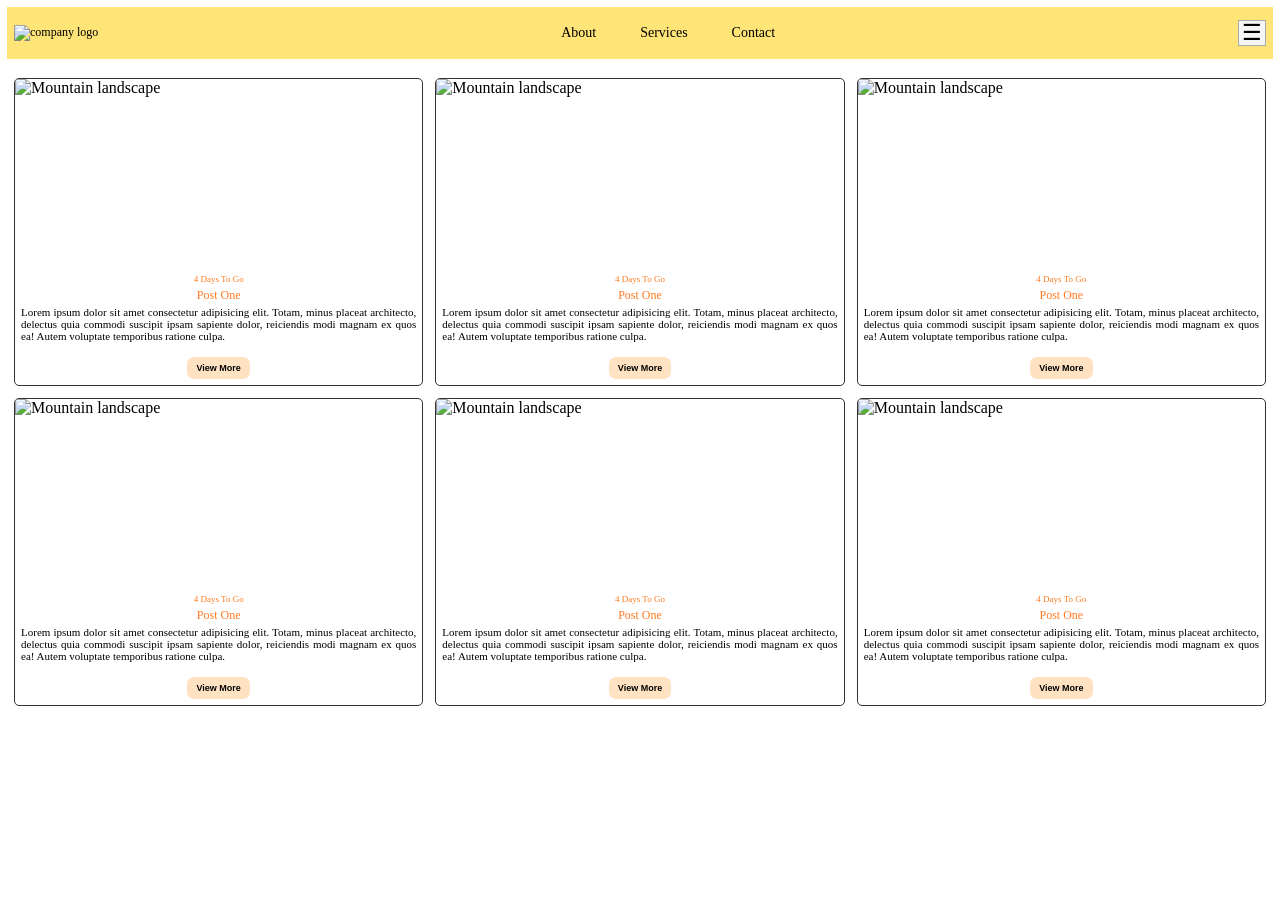
==== week 5/index.html @ 4bf5647d "first" ====
<!DOCTYPE html>
<html lang="en">
<head>
    <meta charset="UTF-8">
    <meta name="viewport" content="width=device-width, initial-scale=1.0">
    <title>Mountain Posts</title>
    <link rel="stylesheet" href="style.css">
</head>
<body>

    <!-- Navigation Bar -->
    <header class="navbar">
        <div class="logo">
            <img src="images/logo.png" alt="company logo">
        </div>

        <nav class="nav-links">
            <a href="#">About</a>
            <a href="#">Services</a>
            <a href="#">Contact</a>
        </nav>

        <button class="menu-button" aria-label="Open menu">
            ☰
        </button>
    </header>

    <!-- Cards Section -->
    <main class="container">

        <div class="card">
            <img class="card-image"
                 src="https://images.unsplash.com/photo-1464822759023-fed622ff2c3b?auto=format&fit=crop&w=800&q=80"
                 alt="Mountain landscape">

            <div class="card-content">
                <p class="date">4 Days To Go</p>
                <h3>Post One</h3>
                <p class="description">
                    Lorem ipsum dolor sit amet consectetur adipisicing elit.
                    Totam, minus placeat architecto, delectus quia commodi
                    suscipit ipsam sapiente dolor, reiciendis modi magnam ex
                    quos ea! Autem voluptate temporibus ratione culpa.
                </p>
                <button class="view-button">View More</button>
            </div>
        </div>

        <div class="card">
            <img class="card-image"
                 src="https://images.unsplash.com/photo-1464822759023-fed622ff2c3b?auto=format&fit=crop&w=800&q=80"
                 alt="Mountain landscape">

            <div class="card-content">
                <p class="date">4 Days To Go</p>
                <h3>Post One</h3>
                <p class="description">
                    Lorem ipsum dolor sit amet consectetur adipisicing elit.
                    Totam, minus placeat architecto, delectus quia commodi
                    suscipit ipsam sapiente dolor, reiciendis modi magnam ex
                    quos ea! Autem voluptate temporibus ratione culpa.
                </p>
                <button class="view-button">View More</button>
            </div>
        </div>

        <div class="card">
            <img class="card-image"
                 src="https://images.unsplash.com/photo-1464822759023-fed622ff2c3b?auto=format&fit=crop&w=800&q=80"
                 alt="Mountain landscape">

            <div class="card-content">
                <p class="date">4 Days To Go</p>
                <h3>Post One</h3>
                <p class="description">
                    Lorem ipsum dolor sit amet consectetur adipisicing elit.
                    Totam, minus placeat architecto, delectus quia commodi
                    suscipit ipsam sapiente dolor, reiciendis modi magnam ex
                    quos ea! Autem voluptate temporibus ratione culpa.
                </p>
                <button class="view-button">View More</button>
            </div>
        </div>

        <div class="card">
            <img class="card-image"
                 src="https://images.unsplash.com/photo-1464822759023-fed622ff2c3b?auto=format&fit=crop&w=800&q=80"
                 alt="Mountain landscape">

            <div class="card-content">
                <p class="date">4 Days To Go</p>
                <h3>Post One</h3>
                <p class="description">
                    Lorem ipsum dolor sit amet consectetur adipisicing elit.
                    Totam, minus placeat architecto, delectus quia commodi
                    suscipit ipsam sapiente dolor, reiciendis modi magnam ex
                    quos ea! Autem voluptate temporibus ratione culpa.
                </p>
                <button class="view-button">View More</button>
            </div>
        </div>

        <div class="card">
            <img class="card-image"
                 src="https://images.unsplash.com/photo-1464822759023-fed622ff2c3b?auto=format&fit=crop&w=800&q=80"
                 alt="Mountain landscape">

            <div class="card-content">
                <p class="date">4 Days To Go</p>
                <h3>Post One</h3>
                <p class="description">
                    Lorem ipsum dolor sit amet consectetur adipisicing elit.
                    Totam, minus placeat architecto, delectus quia commodi
                    suscipit ipsam sapiente dolor, reiciendis modi magnam ex
                    quos ea! Autem voluptate temporibus ratione culpa.
                </p>
                <button class="view-button">View More</button>
            </div>
        </div>

        <div class="card">
            <img class="card-image"
                 src="https://images.unsplash.com/photo-1464822759023-fed622ff2c3b?auto=format&fit=crop&w=800&q=80"
                 alt="Mountain landscape">

            <div class="card-content">
                <p class="date">4 Days To Go</p>
                <h3>Post One</h3>
                <p class="description">
                    Lorem ipsum dolor sit amet consectetur adipisicing elit.
                    Totam, minus placeat architecto, delectus quia commodi
                    suscipit ipsam sapiente dolor, reiciendis modi magnam ex
                    quos ea! Autem voluptate temporibus ratione culpa.
                </p>
                <button class="view-button">View More</button>
            </div>
        </div>

    </main>

</body>
</html>
---- week 5/style.css ----
/* Remove default spacing */
* {
    margin: 0;
    padding: 0;
    box-sizing: border-box;
}

body {
    font-family: "Times New Roman", serif;
    background-color: white;
}

/* Navigation bar */
.navbar {
    height: 52px;
    margin: 7px;
    padding: 0 7px;

    background-color: #ffe477;

    display: flex;
    align-items: center;
    justify-content: space-between;
}

/* Logo */
    .logo {
    font-size: 12px;
}

/* Navigation links */
.nav-links {
    display: flex;
    gap: 44px;
}

.nav-links a {
    text-decoration: none;
    color: black;
    font-size: 14px;
}

/* Hamburger button */
.menu-button {
    font-size: 22px;
    background-color: #f5f5f5;
    border: 1px solid #aaa;
    width: 28px;
    height: 26px;
    line-height: 20px;
    cursor: pointer;
}

/* Flexbox card layout */
.container {
    display: flex;
    flex-wrap: wrap;
    gap: 12px;
    padding: 12px 14px;
}

/* Individual card */
.card {
    flex: 1 1 calc((100% - 24px) / 3);
    min-width: 0;
    border: 1px solid #333;
    border-radius: 5px;
    overflow: hidden;

    display: flex;
    flex-direction: column;
}

/* Mountain image */
.card-image {
    width: 100%;
    height: 175px;
    object-fit: cover;
    display: block;
}

/* Card text area */
.card-content {
    flex: 1;
    padding: 20px 6px 6px;
    text-align: center;

    display: flex;
    flex-direction: column;
    align-items: center;
}

/* Date */
.date {
    color: #ff7b22;
    font-size: 9px;
    margin-bottom: 4px;
}

/* Post heading */
.card-content h3 {
    color: #ff7b22;
    font-size: 12px;
    font-weight: normal;
    margin-bottom: 3px;
}

/* Description */
.description {
    width: 100%;
    color: black;
    text-align: justify;
    font-size: 11px;
    line-height: 12px;
    margin-bottom: 15px;
}

/* View More button */
.view-button {
    margin-top: auto;
    padding: 6px 9px;
    border: none;
    border-radius: 7px;
    background-color: #ffe2c2;
    color: black;
    font-size: 9px;
    font-weight: bold;
    cursor: pointer;
}

/* Responsive layout for smaller screens */
@media (max-width: 600px) {
    .container {
        flex-direction: column;
    }

    .card {
        width: 100%;
    }

    .nav-links {
        gap: 12px;
    }

    .card-image {
        height: 200px;
    }
}
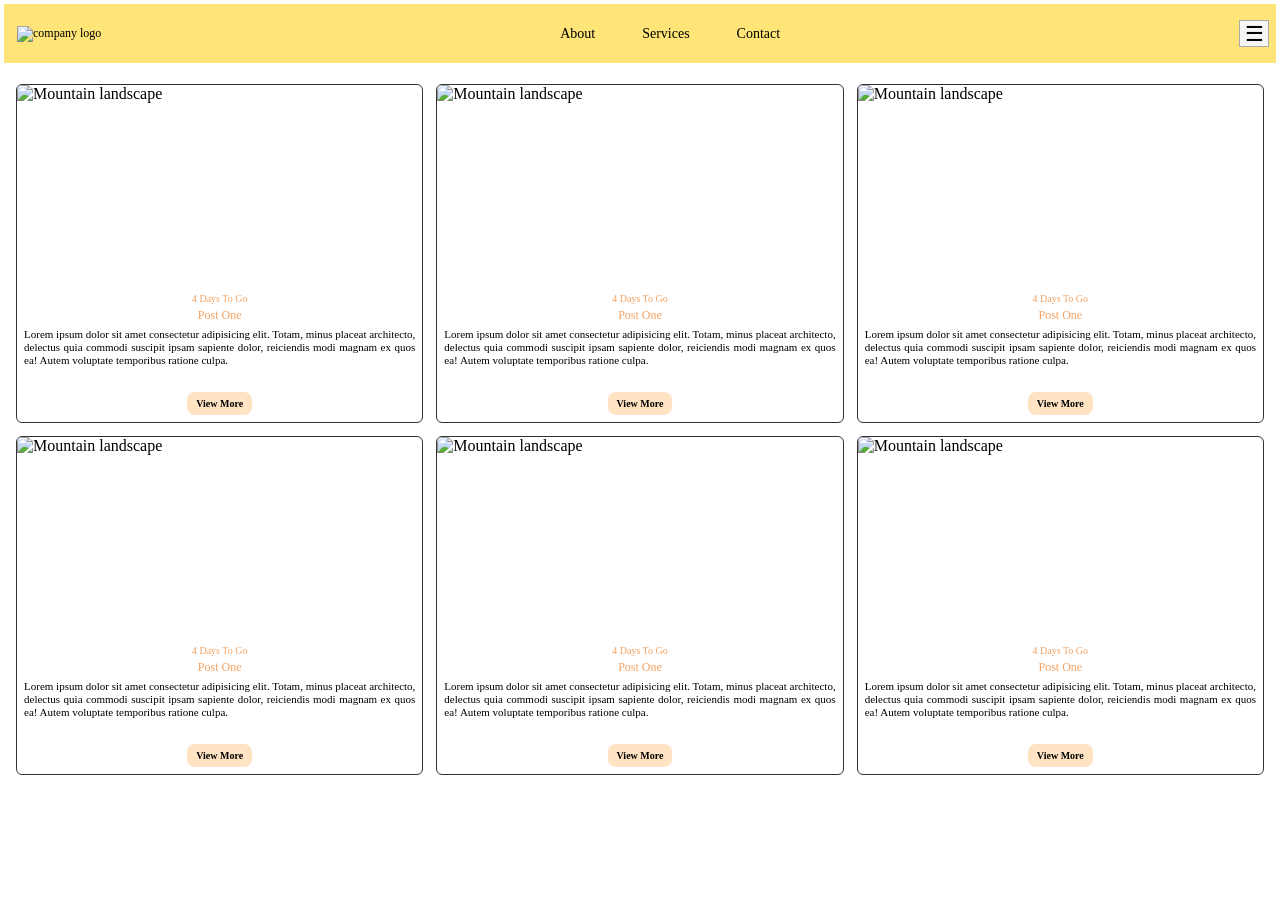
==== commit a30372e2: "first" ====
--- a/week 5/index.html
+++ b/week 5/index.html
@@ -4,13 +4,14 @@
 <head>
     <meta charset="UTF-8">
     <meta name="viewport" content="width=device-width, initial-scale=1.0">
-    <title>Mountain Posts</title>
+    <title>Mountain Cards</title>
     <link rel="stylesheet" href="style.css">
 </head>
 <body>
 
     <!-- Navigation Bar -->
     <header class="navbar">
+
         <div class="logo">
             <img src="images/logo.png" alt="company logo">
         </div>
@@ -21,19 +22,18 @@
             <a href="#">Contact</a>
         </nav>
 
-        <button class="menu-button" aria-label="Open menu">
+        <button class="menu-button" aria-label="Menu">
             ☰
         </button>
+
     </header>
 
-    <!-- Cards Section -->
+    <!-- Cards Container -->
     <main class="container">
 
-        <div class="card">
-            <img class="card-image"
-                 src="https://images.unsplash.com/photo-1464822759023-fed622ff2c3b?auto=format&fit=crop&w=800&q=80"
-                 alt="Mountain landscape">
-
+        <!-- Card 1 -->
+        <article class="card">
+            <img src="images/mountain.jpg" alt="Mountain landscape" class="card-image">
             <div class="card-content">
                 <p class="date">4 Days To Go</p>
                 <h3>Post One</h3>
@@ -45,13 +45,11 @@
                 </p>
                 <button class="view-button">View More</button>
             </div>
-        </div>
+        </article>
 
-        <div class="card">
-            <img class="card-image"
-                 src="https://images.unsplash.com/photo-1464822759023-fed622ff2c3b?auto=format&fit=crop&w=800&q=80"
-                 alt="Mountain landscape">
-
+        <!-- Card 2 -->
+        <article class="card">
+            <img src="images/mountain.jpg" alt="Mountain landscape" class="card-image">
             <div class="card-content">
                 <p class="date">4 Days To Go</p>
                 <h3>Post One</h3>
@@ -63,13 +61,11 @@
                 </p>
                 <button class="view-button">View More</button>
             </div>
-        </div>
+        </article>
 
-        <div class="card">
-            <img class="card-image"
-                 src="https://images.unsplash.com/photo-1464822759023-fed622ff2c3b?auto=format&fit=crop&w=800&q=80"
-                 alt="Mountain landscape">
-
+        <!-- Card 3 -->
+        <article class="card">
+            <img src="images/mountain.jpg" alt="Mountain landscape" class="card-image">
             <div class="card-content">
                 <p class="date">4 Days To Go</p>
                 <h3>Post One</h3>
@@ -81,13 +77,11 @@
                 </p>
                 <button class="view-button">View More</button>
             </div>
-        </div>
+        </article>
 
-        <div class="card">
-            <img class="card-image"
-                 src="https://images.unsplash.com/photo-1464822759023-fed622ff2c3b?auto=format&fit=crop&w=800&q=80"
-                 alt="Mountain landscape">
-
+        <!-- Card 4 -->
+        <article class="card">
+            <img src="images/mountain.jpg" alt="Mountain landscape" class="card-image">
             <div class="card-content">
                 <p class="date">4 Days To Go</p>
                 <h3>Post One</h3>
@@ -99,13 +93,11 @@
                 </p>
                 <button class="view-button">View More</button>
             </div>
-        </div>
+        </article>
 
-        <div class="card">
-            <img class="card-image"
-                 src="https://images.unsplash.com/photo-1464822759023-fed622ff2c3b?auto=format&fit=crop&w=800&q=80"
-                 alt="Mountain landscape">
-
+        <!-- Card 5 -->
+        <article class="card">
+            <img src="images/mountain.jpg" alt="Mountain landscape" class="card-image">
             <div class="card-content">
                 <p class="date">4 Days To Go</p>
                 <h3>Post One</h3>
@@ -117,13 +109,11 @@
                 </p>
                 <button class="view-button">View More</button>
             </div>
-        </div>
+        </article>
 
-        <div class="card">
-            <img class="card-image"
-                 src="https://images.unsplash.com/photo-1464822759023-fed622ff2c3b?auto=format&fit=crop&w=800&q=80"
-                 alt="Mountain landscape">
-
+        <!-- Card 6 -->
+        <article class="card">
+            <img src="images/mountain.jpg" alt="Mountain landscape" class="card-image">
             <div class="card-content">
                 <p class="date">4 Days To Go</p>
                 <h3>Post One</h3>
@@ -135,7 +125,7 @@
                 </p>
                 <button class="view-button">View More</button>
             </div>
-        </div>
+        </article>
 
     </main>
 
--- a/week 5/style.css
+++ b/week 5/style.css
@@ -1,23 +1,24 @@
 
-/* Remove default spacing */
+/* Reset */
 * {
     margin: 0;
     padding: 0;
     box-sizing: border-box;
 }
 
+/* Page */
 body {
     font-family: "Times New Roman", serif;
     background-color: white;
+    padding: 4px;
 }
 
 /* Navigation bar */
 .navbar {
-    height: 52px;
-    margin: 7px;
-    padding: 0 7px;
-
+    height: 59px;
     background-color: #ffe477;
+    margin-bottom: 21px;
+    padding: 0 7px 0 13px;
 
     display: flex;
     align-items: center;
@@ -29,62 +30,70 @@
     font-size: 12px;
 }
 
+.logo img {
+    max-width: 100px;
+}
+
 /* Navigation links */
 .nav-links {
     display: flex;
-    gap: 44px;
+    align-items: center;
+    gap: 47px;
 }
 
 .nav-links a {
+    color: black;
     text-decoration: none;
-    color: black;
     font-size: 14px;
 }
 
 /* Hamburger button */
 .menu-button {
-    font-size: 22px;
+    width: 30px;
+    height: 27px;
+    font-size: 21px;
+    line-height: 20px;
     background-color: #f5f5f5;
     border: 1px solid #aaa;
-    width: 28px;
-    height: 26px;
-    line-height: 20px;
     cursor: pointer;
 }
 
-/* Flexbox card layout */
+/* Cards container using Flexbox */
 .container {
     display: flex;
     flex-wrap: wrap;
-    gap: 12px;
-    padding: 12px 14px;
+    gap: 13px;
+    padding: 0 12px;
 }
 
 /* Individual card */
 .card {
-    flex: 1 1 calc((100% - 24px) / 3);
+    flex: 0 0 calc((100% - 26px) / 3);
+    height: 339px;
     min-width: 0;
+
     border: 1px solid #333;
-    border-radius: 5px;
+    border-radius: 6px;
     overflow: hidden;
+    background-color: white;
 
     display: flex;
     flex-direction: column;
 }
 
-/* Mountain image */
+/* Card image */
 .card-image {
     width: 100%;
-    height: 175px;
+    height: 188px;
     object-fit: cover;
     display: block;
+    flex-shrink: 0;
 }
 
-/* Card text area */
+/* Card content */
 .card-content {
     flex: 1;
-    padding: 20px 6px 6px;
-    text-align: center;
+    padding: 20px 7px 7px;
 
     display: flex;
     flex-direction: column;
@@ -93,57 +102,77 @@
 
 /* Date */
 .date {
-    color: #ff7b22;
-    font-size: 9px;
+    color: #f4a261;
+    font-size: 10px;
     margin-bottom: 4px;
 }
 
-/* Post heading */
+/* Heading */
 .card-content h3 {
-    color: #ff7b22;
+    color: #f4a261;
     font-size: 12px;
     font-weight: normal;
-    margin-bottom: 3px;
+    margin-bottom: 5px;
 }
 
 /* Description */
 .description {
     width: 100%;
-    color: black;
+    font-size: 11px;
+    line-height: 13px;
     text-align: justify;
-    font-size: 11px;
-    line-height: 12px;
-    margin-bottom: 15px;
+    margin-bottom: 8px;
 }
 
 /* View More button */
 .view-button {
     margin-top: auto;
     padding: 6px 9px;
+
     border: none;
-    border-radius: 7px;
-    background-color: #ffe2c2;
-    color: black;
-    font-size: 9px;
+    border-radius: 8px;
+    background-color: #ffe3c2;
+
+    font-family: inherit;
+    font-size: 10px;
     font-weight: bold;
+
     cursor: pointer;
 }
 
-/* Responsive layout for smaller screens */
-@media (max-width: 600px) {
+.view-button:hover {
+    background-color: #ffd2a0;
+}
+
+/* Responsive layout */
+@media (max-width: 650px) {
     .container {
-        flex-direction: column;
+        padding: 0 8px;
     }
 
     .card {
-        width: 100%;
+        flex-basis: calc((100% - 13px) / 2);
     }
 
     .nav-links {
-        gap: 12px;
+        gap: 15px;
+    }
+}
+
+@media (max-width: 450px) {
+    .card {
+        flex-basis: 100%;
     }
 
     .card-image {
-        height: 200px;
+        height: 220px;
+    }
+
+    .nav-links {
+        gap: 10px;
+    }
+
+    .nav-links a {
+        font-size: 12px;
     }
 }
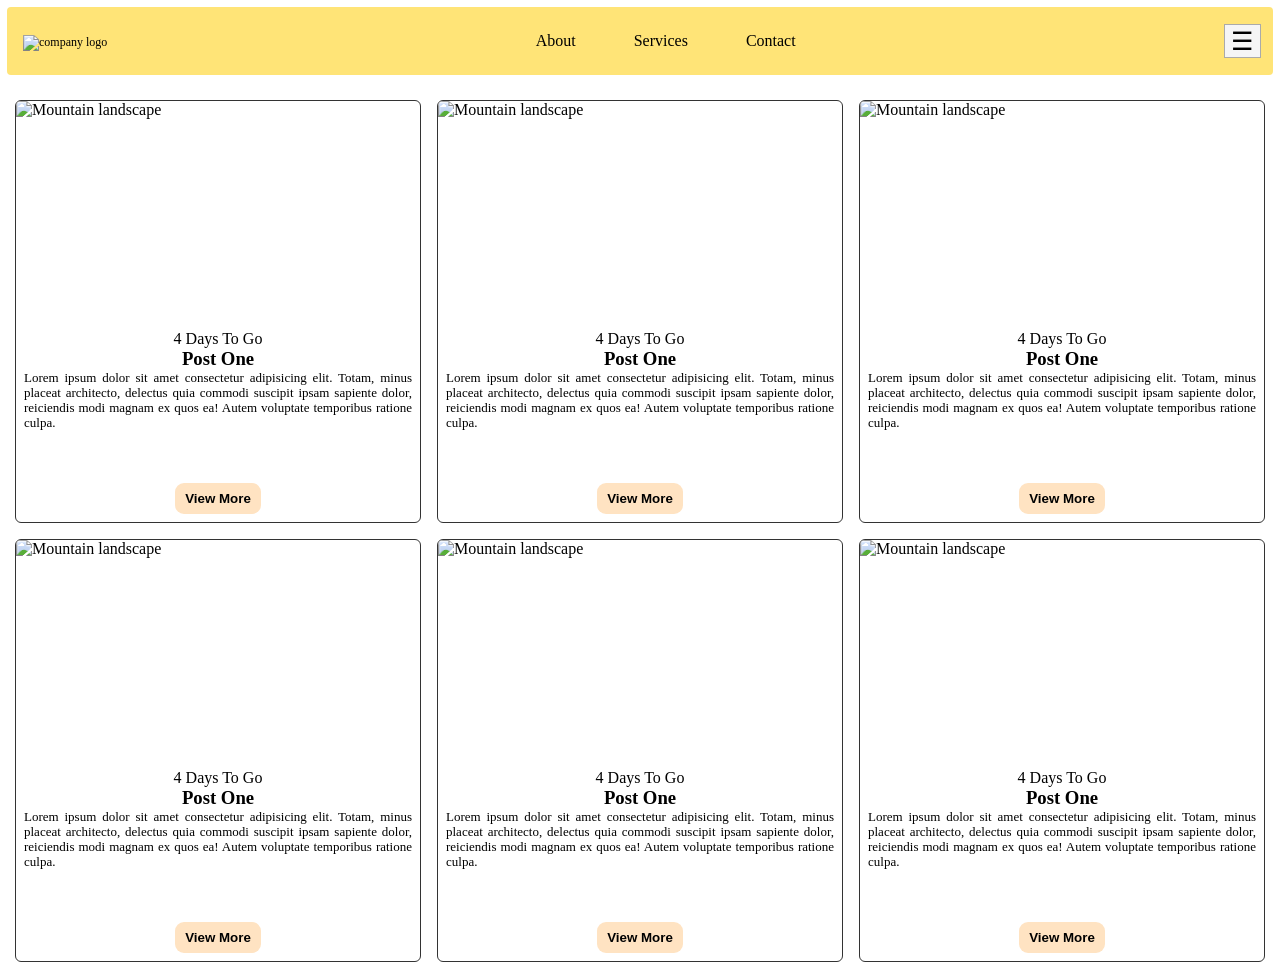
==== commit 89a57d25: "t" ====
--- a/week 5/index.html
+++ b/week 5/index.html
@@ -9,9 +9,7 @@
 </head>
 <body>
 
-    <!-- Navigation Bar -->
     <header class="navbar">
-
         <div class="logo">
             <img src="images/logo.png" alt="company logo">
         </div>
@@ -25,13 +23,10 @@
         <button class="menu-button" aria-label="Menu">
             ☰
         </button>
-
     </header>
 
-    <!-- Cards Container -->
     <main class="container">
 
-        <!-- Card 1 -->
         <article class="card">
             <img src="images/mountain.jpg" alt="Mountain landscape" class="card-image">
             <div class="card-content">
@@ -47,7 +42,6 @@
             </div>
         </article>
 
-        <!-- Card 2 -->
         <article class="card">
             <img src="images/mountain.jpg" alt="Mountain landscape" class="card-image">
             <div class="card-content">
@@ -63,7 +57,6 @@
             </div>
         </article>
 
-        <!-- Card 3 -->
         <article class="card">
             <img src="images/mountain.jpg" alt="Mountain landscape" class="card-image">
             <div class="card-content">
@@ -79,7 +72,6 @@
             </div>
         </article>
 
-        <!-- Card 4 -->
         <article class="card">
             <img src="images/mountain.jpg" alt="Mountain landscape" class="card-image">
             <div class="card-content">
@@ -95,7 +87,6 @@
             </div>
         </article>
 
-        <!-- Card 5 -->
         <article class="card">
             <img src="images/mountain.jpg" alt="Mountain landscape" class="card-image">
             <div class="card-content">
@@ -111,7 +102,6 @@
             </div>
         </article>
 
-        <!-- Card 6 -->
         <article class="card">
             <img src="images/mountain.jpg" alt="Mountain landscape" class="card-image">
             <div class="card-content">
--- a/week 5/style.css
+++ b/week 5/style.css
@@ -10,15 +10,16 @@
 body {
     font-family: "Times New Roman", serif;
     background-color: white;
-    padding: 4px;
+    padding: 7px;
 }
 
 /* Navigation bar */
 .navbar {
-    height: 59px;
+    height: 68px;
     background-color: #ffe477;
-    margin-bottom: 21px;
-    padding: 0 7px 0 13px;
+    border-radius: 4px;
+    margin-bottom: 25px;
+    padding: 0 12px 0 16px;
 
     display: flex;
     align-items: center;
@@ -26,146 +27,112 @@
 }
 
 /* Logo */
-    .logo {
+.logo img {
+    max-width: 110px;
     font-size: 12px;
-}
-
-.logo img {
-    max-width: 100px;
 }
 
 /* Navigation links */
 .nav-links {
     display: flex;
     align-items: center;
-    gap: 47px;
+    gap: 58px;
 }
 
 .nav-links a {
+    text-decoration: none;
     color: black;
-    text-decoration: none;
-    font-size: 14px;
+    font-size: 16px;
 }
 
-/* Hamburger button */
+/* Hamburger menu */
 .menu-button {
-    width: 30px;
-    height: 27px;
-    font-size: 21px;
-    line-height: 20px;
+    width: 37px;
+    height: 34px;
+    font-size: 25px;
+    line-height: 25px;
     background-color: #f5f5f5;
     border: 1px solid #aaa;
     cursor: pointer;
 }
-
-/* Cards container using Flexbox */
 .container {
     display: flex;
     flex-wrap: wrap;
-    gap: 13px;
-    padding: 0 12px;
+    gap: 16px;
+    padding: 0 8px;
 }
 
-/* Individual card */
+/* Card box */
 .card {
-    flex: 0 0 calc((100% - 26px) / 3);
-    height: 339px;
+    flex: 0 0 calc((100% - 32px) / 3);
+    height: 423px;
     min-width: 0;
 
     border: 1px solid #333;
     border-radius: 6px;
     overflow: hidden;
-    background-color: white;
 
     display: flex;
     flex-direction: column;
 }
 
-/* Card image */
+/* Image */
 .card-image {
     width: 100%;
-    height: 188px;
+    height: 202px;
     object-fit: cover;
     display: block;
     flex-shrink: 0;
 }
 
-/* Card content */
+/* Content */
 .card-content {
     flex: 1;
-    padding: 20px 7px 7px;
+    padding: 27px 8px 8px;
 
     display: flex;
     flex-direction: column;
     align-items: center;
 }
 
-/* Date */
-.date {
-    color: #f4a261;
-    font-size: 10px;
-    margin-bottom: 4px;
-}
-
-/* Heading */
-.card-content h3 {
-    color: #f4a261;
-    font-size: 12px;
-    font-weight: normal;
-    margin-bottom: 5px;
-}
-
 /* Description */
 .description {
     width: 100%;
-    font-size: 11px;
-    line-height: 13px;
+    font-size: 13px;
+    line-height: 15px;
     text-align: justify;
-    margin-bottom: 8px;
 }
 
-/* View More button */
+/* Button */
 .view-button {
     margin-top: auto;
-    padding: 6px 9px;
-
+    padding: 8px 10px;
     border: none;
-    border-radius: 8px;
+    border-radius: 9px;
     background-color: #ffe3c2;
-
-    font-family: inherit;
-    font-size: 10px;
     font-weight: bold;
-
     cursor: pointer;
 }
 
 .view-button:hover {
-    background-color: #ffd2a0;
+    background-color: #ffd3a0;
 }
 
-/* Responsive layout */
-@media (max-width: 650px) {
-    .container {
-        padding: 0 8px;
-    }
-
+/* Tablet */
+@media (max-width: 750px) {
     .card {
-        flex-basis: calc((100% - 13px) / 2);
+        flex-basis: calc((100% - 16px) / 2);
     }
 
     .nav-links {
-        gap: 15px;
+        gap: 20px;
     }
 }
 
-@media (max-width: 450px) {
-    .card {
-        flex-basis: 100%;
-    }
-
-    .card-image {
-        height: 220px;
+/* Mobile */
+@media (max-width: 480px) {
+    .navbar {
+        padding: 0 8px;
     }
 
     .nav-links {
@@ -175,4 +142,13 @@
     .nav-links a {
         font-size: 12px;
     }
+
+    .card {
+        flex-basis: 100%;
+        height: 423px;
+    }
+
+    .card-image {
+        height: 220px;
+    }
 }
